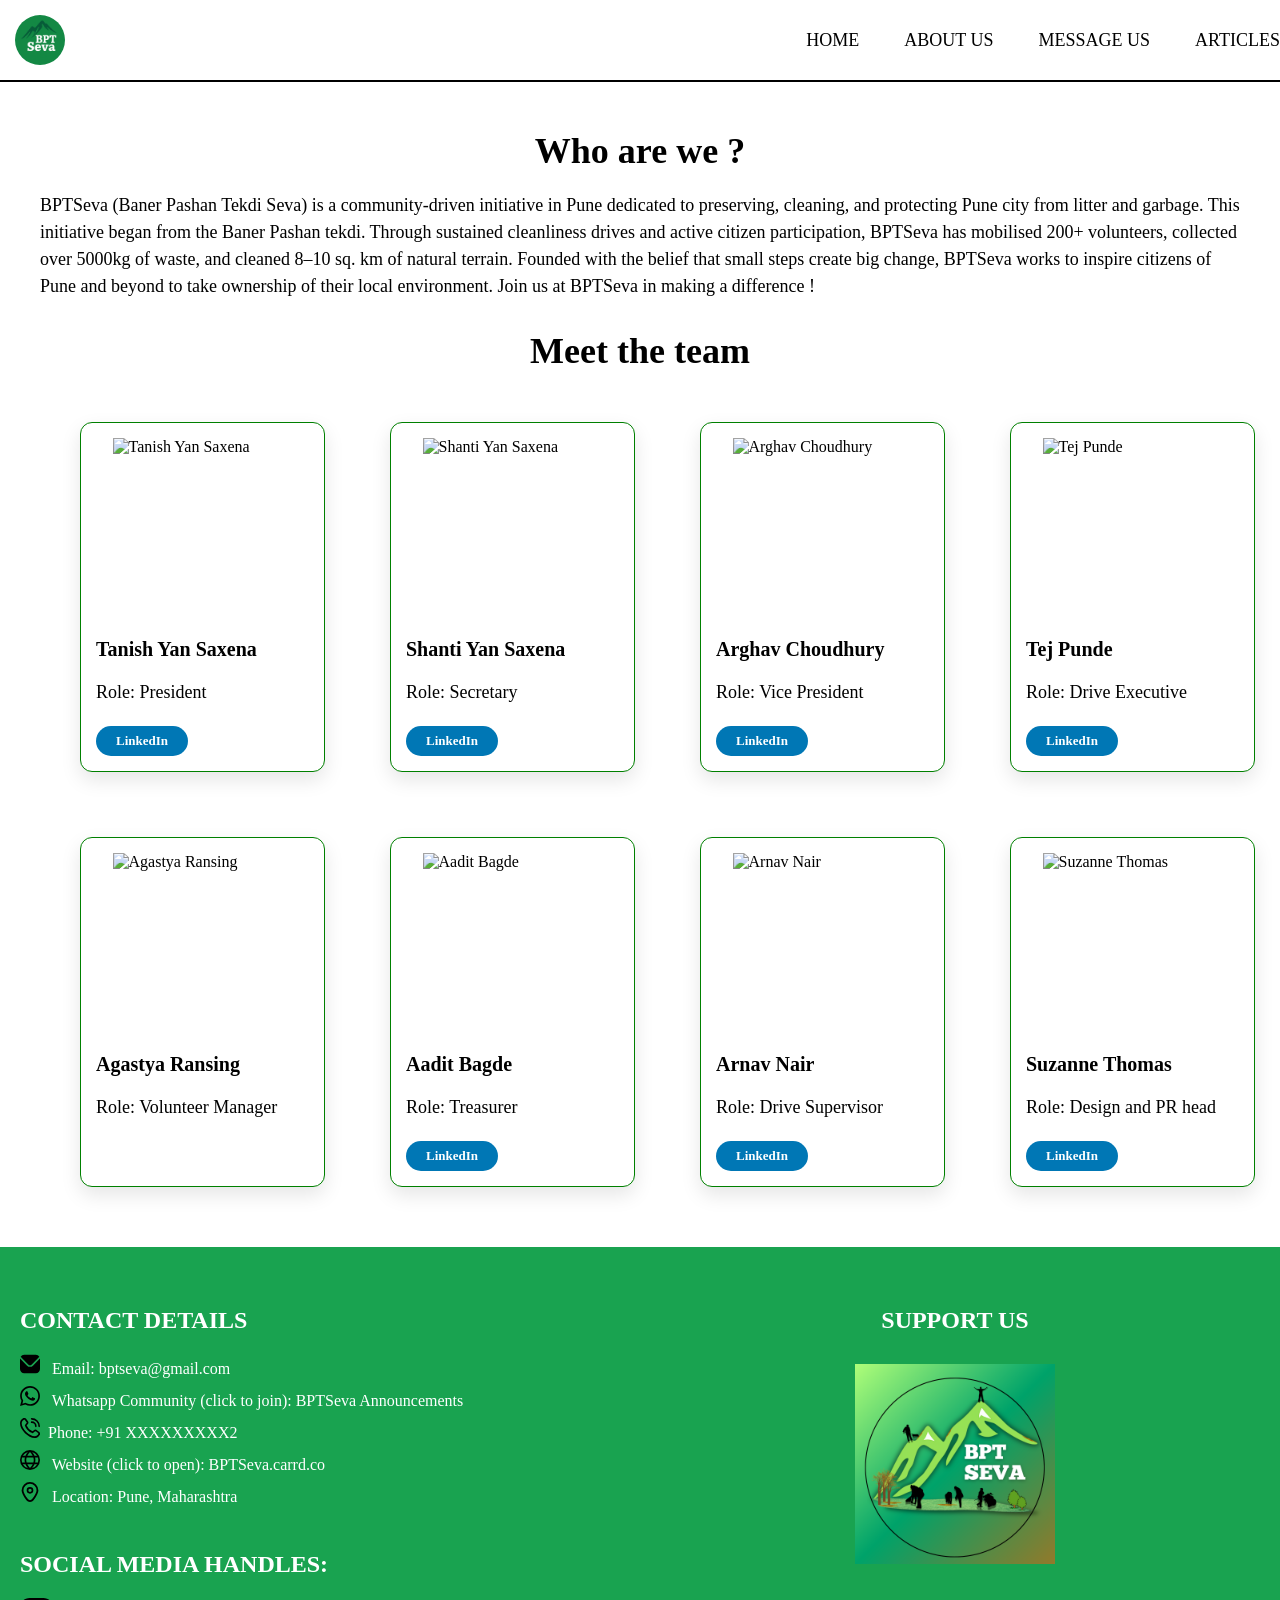
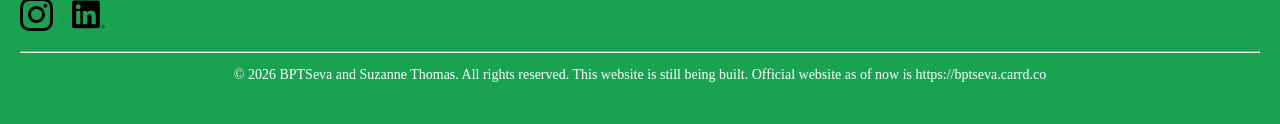
==== about.html @ d763445c "Add files via upload" ====
<!DOCTYPE html>
<html>
<head>
    <title> BPTSeva </title>
    <link rel="stylesheet" href="style-2.css">
</head>
<body>
      <nav>
        <img src = "Images/logo-final.png" alt = "BPTSeva logo" class="logo">
        <a href="index.html">HOME</a>
        <a href="about.html">ABOUT US</a>
        <a href="messageus.html">MESSAGE US</a>
        <a href="blog.html">ARTICLES</a>
    </nav>
    
    <section id = "About">
        <h1> Who are we ? </h1>
        <p> 
            BPTSeva (Baner Pashan Tekdi Seva) is a community-driven initiative in Pune dedicated to preserving, cleaning, and protecting Pune city from litter and garbage. This initiative began from the Baner Pashan tekdi. Through sustained cleanliness drives and active citizen participation, BPTSeva has mobilised 200+ volunteers, collected over 5000kg of waste, and cleaned 8–10 sq. km of natural terrain.
            Founded with the belief that small steps create big change, BPTSeva works to inspire citizens of Pune and beyond to take ownership of their local environment.
            Join us at BPTSeva in making a difference ! 
        </p>

        <h1> Meet the team </h1>
        <div class="team-grid">
        <div class="team-member">
           <img src="Images/Tanish-Saxena-1.png" alt="Tanish Yan Saxena">
           <h3>Tanish Yan Saxena</h3>
           <p>Role: President </p>
           <a href="https://www.linkedin.com/in/tanish-yan-saxena-15aa122b7/" target="_blank"> LinkedIn </a>
        </div>

         <div class="team-member">
           <img src="Images/Shanti-Saxena-1.png" alt="Shanti Yan Saxena">
           <h3>Shanti Yan Saxena</h3>
           <p>Role: Secretary</p>
           <a href= "https://www.linkedin.com/in/shanti-yan-saxena-18b512304/" target="_blank"> LinkedIn </a>
        </div>

         <div class="team-member">
           <img src="Images/Arghav-Choudhury-1.png" alt="Arghav Choudhury">
           <h3> Arghav Choudhury </h3>
           <p>Role: Vice President</p>
           <a href= "https://www.linkedin.com/in/arghav-choudhury-nlsiu/" target="_blank"> LinkedIn </a>
        </div>

        <div class="team-member">
           <img src="Images/Tej-Punde-1.png" alt="Tej Punde">
           <h3> Tej Punde </h3>
           <p>Role: Drive Executive</p>
           <a href= "https://www.linkedin.com/in/tej-punde-9ab7a0387/" target="_blank"> LinkedIn </a>
        </div>

        <div class="team-member">
           <img src="Images/Agastya-Ransing-1.png" alt="Agastya Ransing ">
           <h3> Agastya Ransing </h3>
           <p>Role: Volunteer Manager </p>
        </div>

         <div class="team-member">
           <img src="Images/Aadit-Bagde-1.png" alt="Aadit Bagde">
           <h3>Aadit Bagde</h3>
           <p>Role: Treasurer</p>
           <a href= "https://www.linkedin.com/in/aadit-bagde-143228325/" target="_blank"> LinkedIn </a>
        </div>

         <div class="team-member">
           <img src="Images/Arnav-Nair-1.png" alt="Arnav Nair">
           <h3>Arnav Nair</h3>
           <p>Role: Drive Supervisor</p>
           <a href= "https://www.linkedin.com/in/arnav-nair-845284378/" target="_blank"> LinkedIn </a>
        </div>

         <div class="team-member">
           <img src="Images/Suzanne-Thomas-1.png" alt="Suzanne Thomas">
           <h3>Suzanne Thomas</h3>
           <p>Role: Design and PR head </p>
           <a href= "https://www.linkedin.com/in/suzanne-thomas-313ba4371/" target="_blank"> LinkedIn </a>
        </div>
      </div>
    </section>

    <footer>
    <div class="footer-container">
        <div class="footer-left">
        <h2> CONTACT DETAILS </h2>
        <p> <img src="Images/envelope.svg" class="icon"> Email: bptseva@gmail.com </p>
        <p> <img src="Images/whatsapp.svg" class="icon"> Whatsapp Community (click to join): <a href = "https://chat.whatsapp.com/Cm2YzeUMQnm4tEoiIMFWKy" target="_blank"> BPTSeva Announcements </a> </p>
        <p> <img src="Images/phone-call.svg" class="icon">Phone: +91 XXXXXXXXX2 </p>
        <p> <img src="Images/globe.svg" class="icon"> Website (click to open): <a href = "https://bptseva.carrd.co" target="_blank"> BPTSeva.carrd.co </a> </p>
        <p> <img src="Images/marker.svg" class="icon"> Location: Pune, Maharashtra </p>
        <br>
     <div class="media-icons">
        <h2> SOCIAL MEDIA HANDLES: </h2>
        <p> <a href="https://instagram.com/BPTSeva"><img src="Images/instagram.svg" alt="Instagram" class="media-icon"></a>  <a href="https://linkedin.com/company/bptseva"><img src="Images/linkedin.svg" alt="LinkedIn" class="media-icon"></a> </p>
     </div>
     </div>
     
     <div class="footer-right">
      <h2> SUPPORT US </h2>
      <img src="Images/qr-dummy.png" alt="Donate via GPay" class="donation-img">
    </div>
  </div>
   <hr> 
   <p class = "copyright">© 2026 BPTSeva and Suzanne Thomas. All rights reserved. This website is still being built. Official website as of now is https://bptseva.carrd.co</p>
    </footer>

<script src="script.js"></script>
</body>
</html>
---- style-2.css ----
* {
    -webkit-text-size-adjust: 100%;
    text-size-adjust: 100%;
}

html {
    scroll-behavior: smooth;
    height: 100%;
}

body {
    margin: 0;
}

nav {
    position: fixed;
    top: 0;
    width: 100%;
    background-color: white;
    border-bottom: 2px solid #000000;
    padding: 15px;
    display: flex;
    align-items: center;   
    z-index: 1000;
    gap: 15px; 
}

nav a {
    color: black;
    text-decoration: none;
    margin: 0 15px;
    font-size: 18px;
    font-family: Calibri;
}

nav .logo {
    height: 50px;         
    width: 50px;         
    border-radius: 50%;    
    object-fit: cover; 
    margin-right: auto; 
    }    
nav a:hover {
    color: rgb(4, 183, 28);
}

section {
    min-height: 100vh;       
    padding: 60px 40px 40px 40px; 
    box-sizing: border-box;
}

@keyframes fadeIn {
    from { opacity: 0; transform: translateY(20px); }
    to { opacity: 1; transform: translateY(0); }
}

#Home h2, #Home h1, #Home ul, #Home pre{
    animation: fadeIn 1.5s ease-out forwards;
}

#About h1, #About p, .team-grid {
    animation: fadeIn 1.5s ease-out forwards;
}

#contactForm {
    animation: fadeIn 1.5s ease-out forwards;
}

#Home {
    background-image: url("Images/bg-1.png");
    background-size:cover;
    background-position: center;
    display: flex;
    color: white;
    justify-content: center;
    align-items: center;           
    min-height: 100vh;           
    padding: 60px 40px;            
    box-sizing: border-box;
}

.home-text {
    max-width: 1000px;
}

#Home h1 {
    font-size: 40px;
    font-family: Algerian;
    margin-bottom: 20px;
    text-align: left;
}

#Home h2 {
    font-size: 30px;
    font-family: Eras Demi Bold ITC;
    margin-bottom: 30px;
    text-align: center;
}

/* Mission & Motto text */
#Home ul, #Home pre {
    font-size: 20px;
    line-height: 1.6;
    text-align: left;
}

#About {
    text-align: center;
    padding-top: 100px;
}

/* Headings inside About */
#About h1 {
    font-family: Algerian;
    font-size: 36px;
    margin-bottom: 20px;
    text-align: center;
}

/* Paragraphs */
#About p {
    font-family: Calibri;
    font-size: 18px;
    line-height: 1.5;
    text-align: left;
}

.team-member {
    width: 245px;
    border: 1px solid green;
    padding: 15px;
    margin: 20px;
    box-sizing: border-box;
    text-align: left;
    border-radius: 12px; 
    box-shadow: 0 8px 20px rgba(0,0,0,0.1);
    background-color: white;   
    transition: transform 0.3s ease, box-shadow 0.3s ease;
    cursor: pointer;          
}

.team-grid {
    display: grid;
    grid-template-columns: repeat(4, 1fr);
    gap: 25px;
    justify-items: center;
    margin-top: 30px;
    padding: 0 20px;
}

.team-member img {
    width: 180px;
    height: 180px;
    object-fit: cover;
    margin: 0 auto 20px auto; 
    display: block;
}

.team-member h3 {
    font-size: 20px;
    margin: 10px 0 5px 0;
}

.team-member p {
    font-size: 14px;
    margin-bottom: 20px;
}

.team-member a {
    display: inline-block;
    text-decoration: none;
    font-family: Calibri;
    font-size: 13px;
    font-weight: bold;
    color: white;
    background-color: #0077b5;     /* LinkedIn blue */
    padding: 7px 20px;             /* small height, wide width = elongated oval */
    border-radius: 25px;           /* high number = pill/oval shape */
    transition: background-color 0.3s ease, transform 0.2s ease;

}

.team-member:hover {
    transform: translateY(-10px);
    box-shadow: 0 16px 35px rgba(0, 0, 0, 0.2);
}

.team-member a:hover {
    background-color: #005f8e;     /* darker blue on hover */
    transform: scale(1.05);        /* slight grow on hover */
    text-decoration: none;
}

/* MESSAGE US SECTION */
#Messageus {
    display: flex;
    justify-content: center;
    align-items: center;
    min-height: 100vh;
    background-color: #f5f5f5;
    padding: 100px 20px 60px 20px;     
    box-sizing: border-box;
}

/* FORM BOX */
#contactForm {
    width: 500px;
    background-color: #ffffff;
    padding: 40px;
    border-radius: 12px;
    box-shadow: 0 8px 25px rgba(0, 0, 0, 0.1);
}

/* INPUT FIELDS */
#contactForm input,
#contactForm textarea {
    width: 100%;
    padding: 12px;
    margin-bottom: 20px;
    border: 1px solid #ccc;
    border-radius: 8px;
    font-size: 16px;
    font-family: Calibri;
    box-sizing: border-box;
}

/* TEXTAREA HEIGHT */
#contactForm textarea {
    height: 130px;
    resize: none;
}

/* BUTTON */
#contactForm button {
    width: 100%;
    padding: 12px;
    background-color: #0a5f2c;
    color: white;
    border: none;
    border-radius: 8px;
    font-size: 16px;
    cursor: pointer;
    transition: background-color 0.3s ease;
}

#contactForm button:hover {
    background-color: #084a22;
}

/* SUCCESS MESSAGE */
#successMsg {
    text-align: center;
    margin-top: 15px;
    font-weight: bold;
    color: green;
}

/* BLOG SECTION */
#blog {
    box-sizing: border-box;  
    min-height: 100vh;
    padding-top: 100px;
    padding-left: 40px;
    padding-right: 40px;
    padding-bottom: 60px;
    background-color: #f9f9f9;
}

#blog h1 {
    font-family: Georgia;
    font-size: 20px;
    text-align: left;
    margin-bottom: 40px;
}

.blog-grid {
    display: grid;
    grid-template-columns: repeat(3, 1fr);
    gap: 25px;
    max-width: 1300px;
    margin: 0 auto;
}

.blogcard {
    width: 90%;
    background-color: rgba(121, 246, 169, 0.74);
    border-radius: 18px;
    box-shadow: 0 8px 20px rgba(0, 0, 0, 0.1);
    padding: 0;
    overflow: hidden;
    cursor: pointer;
    transition: transform 0.3s ease, box-shadow 0.3s ease;
    animation: fadeIn 1.5s ease-out forwards;
    display: flex;
    flex-direction: column;
}

.blogcard:hover {
    transform: translateY(-10px);
    box-shadow: 0 16px 35px rgba(0, 0, 0, 0.2);
}

.blog-images {
    width: 100%;
    height: 250px;
    object-fit: cover;      /* crops nicely without stretching */
    display: block;
}

.blogcard h1 {
    font-family: Calibri;
    font-size: 20px;
    font-weight: bold;
    margin: 15px 15px;
    line-height: 1.4;
    text-align: left;
    flex-grow: 1;
}

.blogcard a {
    display: inline-block;
    text-decoration: none;
    font-family: Calibri;
    font-size: 13px;
    font-weight: bold;
    color: black;
    background-color: #4997009f;     
    padding: 10px 20px;             /* small height, wide width = elongated oval */
    border-radius: 25px;           /* high number = pill/oval shape */
    transition: background-color 0.3s ease, transform 0.2s ease;
    margin: 0 15px 20px 15px;
    width: fit-content;
}

.blogcard a:hover {
    text-decoration: underline;
    transform: scale(1.05);
    text-decoration: none;
}

footer {
    background-color: #19a350;
    color: white;
    padding: 40px 20px;
    text-align: left;
    font-size: 16px;
}

footer a {
    text-decoration: none;
    color: white;
}

footer a:hover {
    text-decoration: underline; 
}

.footer-container {
    display: flex;
    justify-content: space-between;
    gap: 20px;
}

.footer-left {
    flex: 1;
}

.footer-left p {
    margin: 8px 0;
}

.media-icons {
    margin-top: 15px;
}

.media-icon{
    width: 33px;  
    height: 33px;
    margin-right: 15px; 
}

.footer-right {
    flex: 1;
    min-width: 200px;
    text-align: center;
}

.donation-img {
    width: 200px; 
    height: auto;
    margin-top: 10px;
}

.copyright{
text-align: center;
font-size: 14px; 
margin-bottom: 1px;
}

.icon{
    width: 20px;
    height: 20px;
    margin-right: 8px;
    fill: white;
}

.footer-right {
    flex: 1;
    min-width: 200px;
    text-align: center;
}

.donation-img {
    width: 200px; 
    height: auto;
    margin-top: 10px;
}

.copyright{
text-align: center;
font-size: 14px; 
margin-bottom: 1px;
}

.icon{
    width: 20px;
    height: 20px;
    margin-right: 8px;
    fill: white;
}
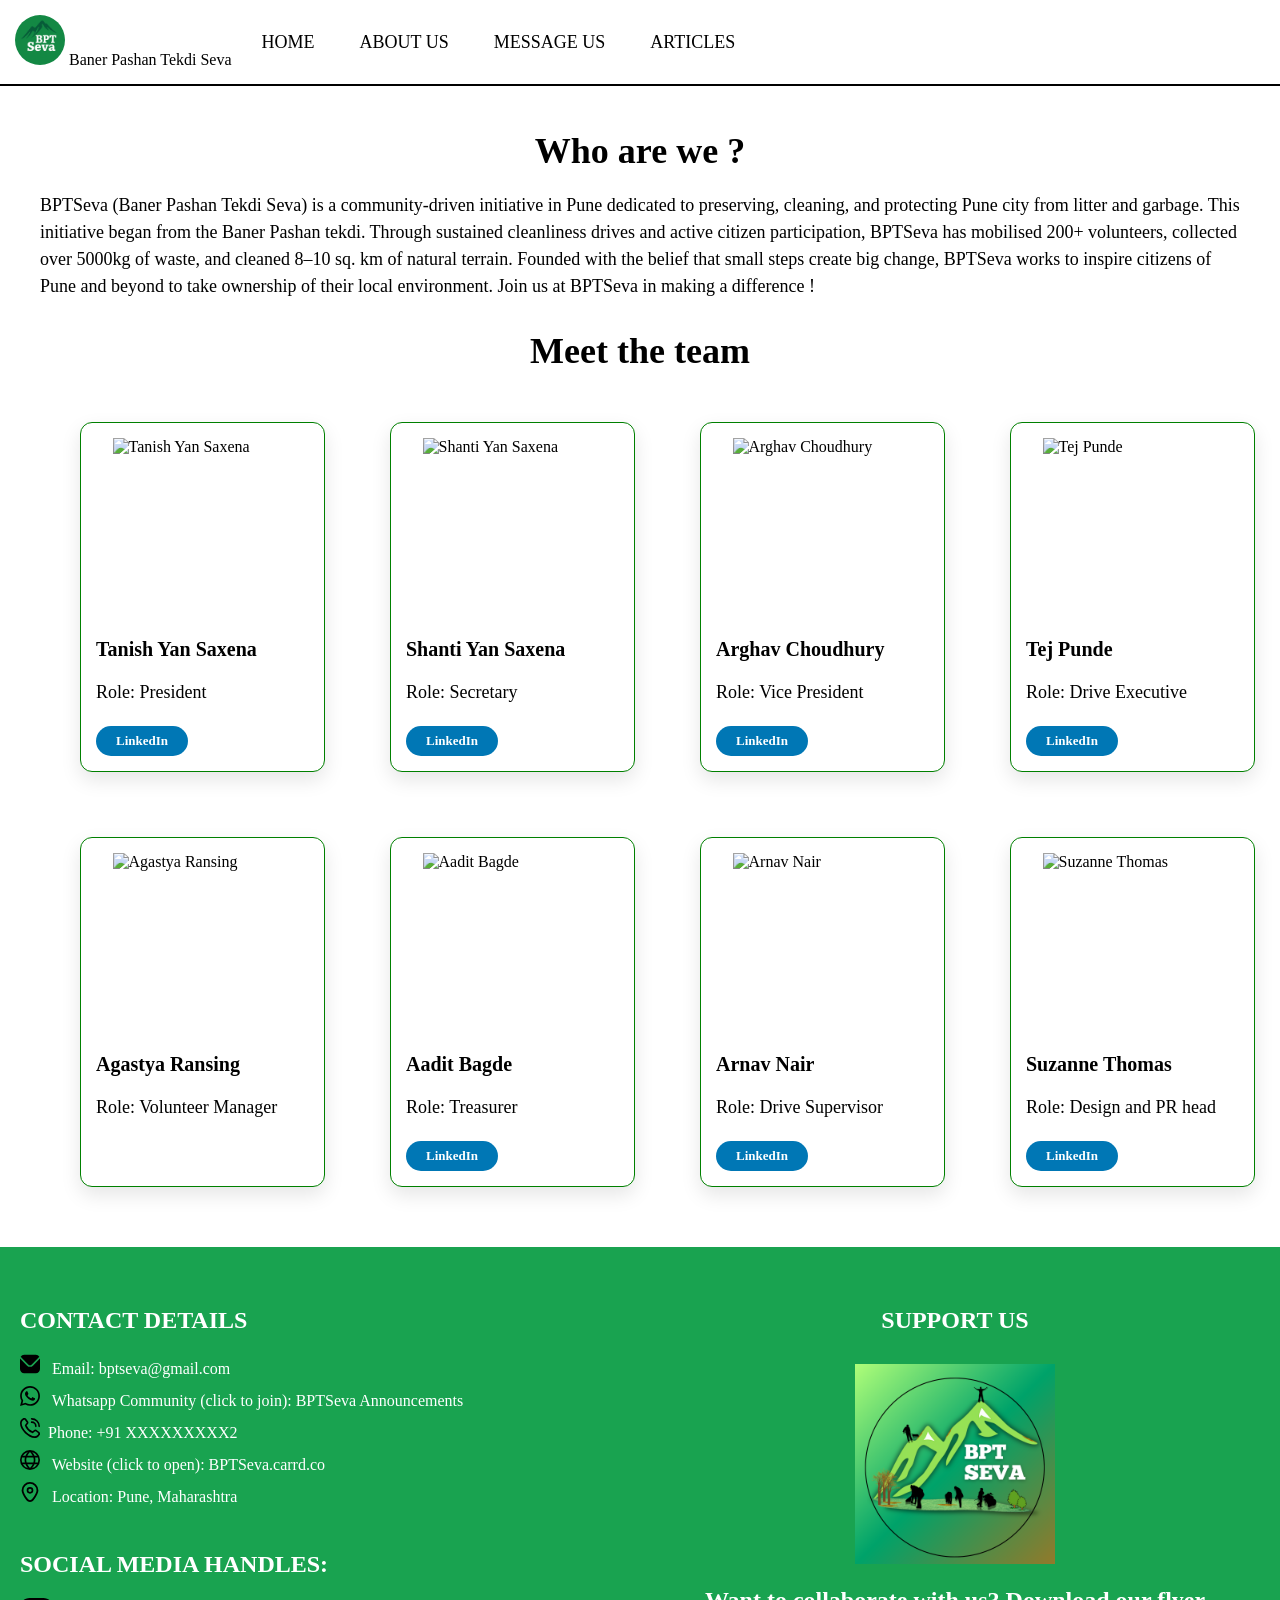
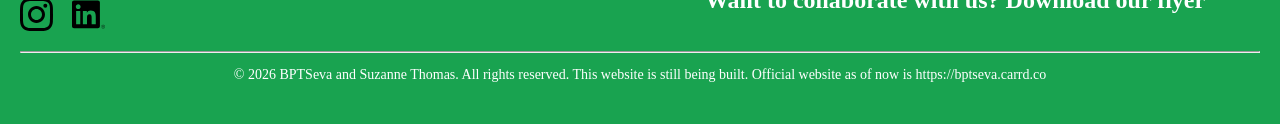
==== commit 525b9bb4: "Update about.html" ====
--- a/about.html
+++ b/about.html
@@ -2,16 +2,22 @@
 <html>
 <head>
     <title> BPTSeva </title>
+    <meta name="description" content="BPTSeva - Baner Pashan Tekdi Seva. Community cleanup drives and tree plantation initiatives in Pune, Maharashtra.">
+    <link rel="icon" type="image/png" href="Images/logo-final.png">  
+    <meta name="viewport" content="width=device-width, initial-scale=1.0">
     <link rel="stylesheet" href="style-2.css">
 </head>
 <body>
       <nav>
-        <img src = "Images/logo-final.png" alt = "BPTSeva logo" class="logo">
-        <a href="index.html">HOME</a>
-        <a href="about.html">ABOUT US</a>
-        <a href="messageus.html">MESSAGE US</a>
-        <a href="blog.html">ARTICLES</a>
-    </nav>
+    <div class="nav-left">
+        <img src="Images/logo-final.png" alt="BPTSeva logo" class="logo">
+        <span class="org-name">Baner Pashan Tekdi Seva</span>
+    </div>
+    <a href="index.html">HOME</a>
+    <a href="about.html">ABOUT US</a>
+    <a href="messageus.html">MESSAGE US</a>
+    <a href="blog.html">ARTICLES</a>
+   </nav>
     
     <section id = "About">
         <h1> Who are we ? </h1>
@@ -80,7 +86,7 @@
       </div>
     </section>
 
-    <footer>
+   <footer>
     <div class="footer-container">
         <div class="footer-left">
         <h2> CONTACT DETAILS </h2>
@@ -99,12 +105,15 @@
      <div class="footer-right">
       <h2> SUPPORT US </h2>
       <img src="Images/qr-dummy.png" alt="Donate via GPay" class="donation-img">
+      <br>
+    <h2>Want to collaborate with us? <a href="Images/Onepagerfinal.png" download class="download-btn-inline">Download our flyer</a>
+    </h2>
     </div>
   </div>
-   <hr> 
-   <p class = "copyright">© 2026 BPTSeva and Suzanne Thomas. All rights reserved. This website is still being built. Official website as of now is https://bptseva.carrd.co</p>
+      <hr> 
+        <p class = "copyright">© 2026 BPTSeva and Suzanne Thomas. All rights reserved. This website is still being built. Official website as of now is https://bptseva.carrd.co</p>
     </footer>
 
 <script src="script.js"></script>
 </body>
-</html>+</html>
